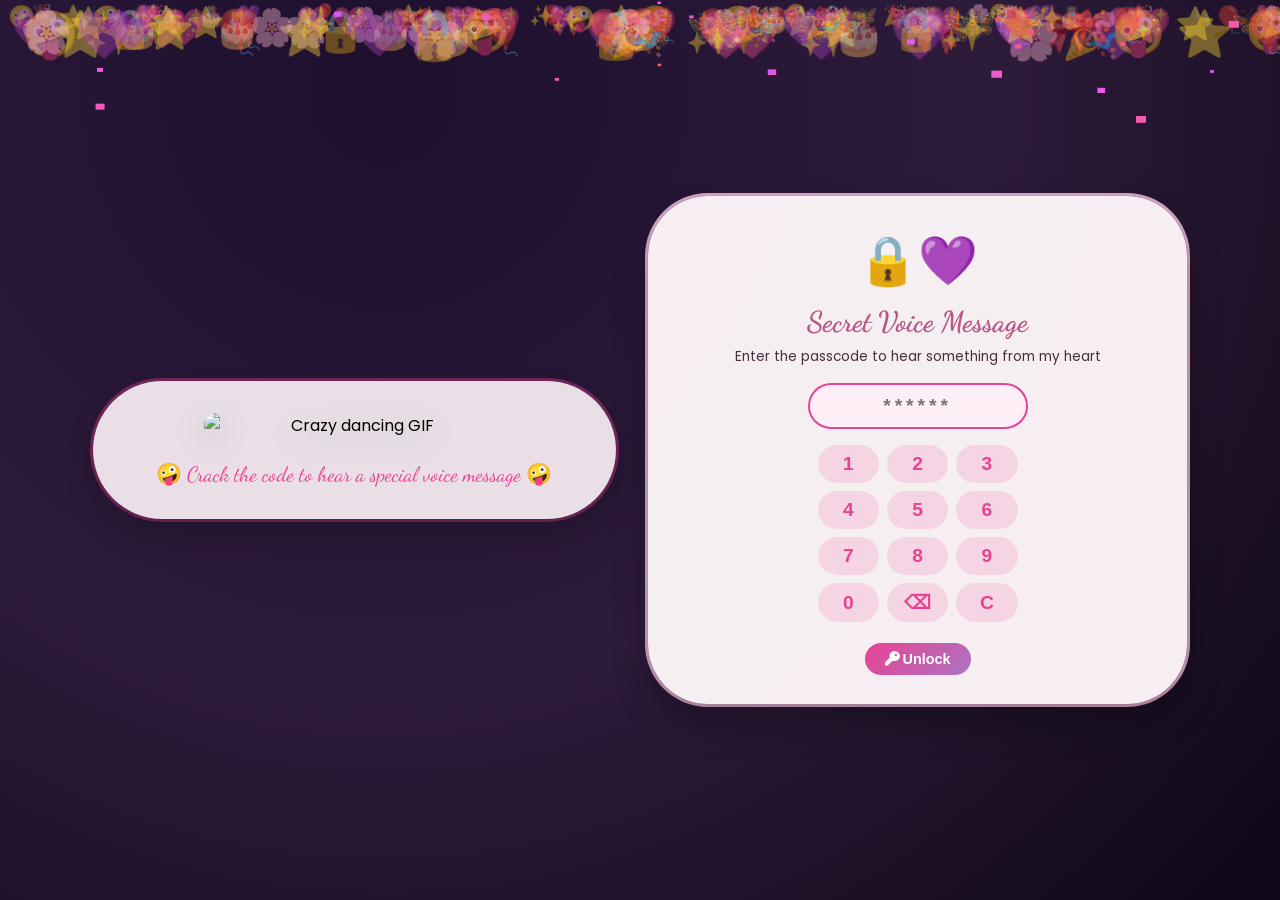
==== secertmsg.html @ 16801b01 "Add files via upload" ====
<!DOCTYPE html>
<html lang="en">
<head>
    <meta charset="UTF-8">
    <meta name="viewport" content="width=device-width, initial-scale=1.0, user-scalable=yes, viewport-fit=cover">
    <title>🔐 Secret Voice Message for You</title>
    <style>
        * {
            margin: 0;
            padding: 0;
            box-sizing: border-box;
        }

        body {
            background: radial-gradient(circle at 30% 10%, #1e0f2e, #2d1b3a, #0e0717);
            min-height: 100vh;
            display: flex;
            align-items: center;
            justify-content: center;
            font-family: 'Poppins', 'Segoe UI', sans-serif;
            position: relative;
            overflow-x: hidden;
            padding: 2rem;
        }

        .floating-bg {
            position: fixed;
            top: 0;
            left: 0;
            width: 100%;
            height: 100%;
            pointer-events: none;
            z-index: 1;
        }
        .float-item {
            position: absolute;
            font-size: 1.5rem;
            opacity: 0.4;
            animation: floatUp 14s infinite linear;
        }
        @keyframes floatUp {
            0% { transform: translateY(100vh) rotate(0deg); opacity: 0; }
            10% { opacity: 0.5; }
            90% { opacity: 0.3; }
            100% { transform: translateY(-20vh) rotate(15deg); opacity: 0; }
        }

        .split-layout {
            position: relative;
            z-index: 20;
            max-width: 1100px;
            width: 90%;
            display: flex;
            flex-wrap: wrap;
            gap: 2rem;
            justify-content: space-between;
            align-items: center;
        }

        .gif-area {
            flex: 1;
            background: rgba(255, 245, 250, 0.9);
            backdrop-filter: blur(12px);
            border-radius: 70px;
            padding: 2rem 1rem;
            text-align: center;
            box-shadow: 0 15px 30px rgba(0,0,0,0.2), 0 0 0 3px rgba(232,67,147,0.4);
            animation: charGlow 2s infinite alternate;
        }
        @keyframes charGlow {
            0% { box-shadow: 0 10px 25px rgba(156,80,140,0.2), 0 0 0 3px #ffd5ea; }
            100% { box-shadow: 0 25px 40px rgba(200,100,180,0.4), 0 0 0 6px #e84393; }
        }

        .crazy-gif {
            width: 100%;
            max-width: 300px;
            border-radius: 50px;
            display: block;
            margin: 0 auto 1.5rem;
            filter: drop-shadow(0 8px 15px rgba(0,0,0,0.2));
            animation: bounce 0.8s infinite alternate;
        }
        @keyframes bounce {
            0% { transform: translateY(0); }
            100% { transform: translateY(-8px); }
        }

        .gif-area p {
            font-family: 'Dancing Script', cursive;
            font-size: 1.3rem;
            color: #e84393;
            margin-top: 1rem;
        }

        .passcode-card {
            flex: 1;
            background: rgba(255, 248, 250, 0.96);
            backdrop-filter: blur(20px);
            border-radius: 60px;
            padding: 1.8rem 1.5rem;
            text-align: center;
            box-shadow: 0 20px 35px rgba(0,0,0,0.25), 0 0 0 3px rgba(255,200,230,0.8);
            animation: cardGlow 2s infinite alternate;
        }
        @keyframes cardGlow {
            0% { box-shadow: 0 15px 30px rgba(156,80,140,0.2), 0 0 0 3px #ffd5ea; }
            100% { box-shadow: 0 25px 45px rgba(200,100,180,0.5), 0 0 0 6px #e84393; }
        }

        .lock-icon {
            font-size: 3rem;
            animation: lockPulse 1.5s infinite;
        }
        @keyframes lockPulse {
            0%,100%{ transform:scale(1); }
            50%{ transform:scale(1.05); }
        }

        h2 {
            font-family: 'Dancing Script', cursive;
            font-size: 1.8rem;
            color: #b85783;
            margin: 0.5rem 0;
        }

        .instruction {
            font-size: 0.85rem;
            color: #4a2e3f;
            margin-bottom: 1rem;
        }

        .passcode-input {
            width: 100%;
            max-width: 220px;
            margin: 0 auto 1rem;
        }
        input {
            width: 100%;
            padding: 10px;
            font-size: 1.2rem;
            text-align: center;
            letter-spacing: 4px;
            background: #fff0f7;
            border: 2px solid #e84393;
            border-radius: 60px;
            outline: none;
            font-weight: bold;
        }

        .keypad {
            display: grid;
            grid-template-columns: repeat(3, 1fr);
            gap: 8px;
            max-width: 200px;
            margin: 0.8rem auto;
        }
        .key {
            background: rgba(232,67,147,0.15);
            border: none;
            padding: 8px;
            font-size: 1.2rem;
            border-radius: 40px;
            cursor: pointer;
            color: #e84393;
            font-weight: bold;
        }
        .key:active { transform: scale(0.95); }

        .submit-btn {
            background: linear-gradient(135deg, #e84393, #ab74c2);
            border: none;
            padding: 8px 20px;
            font-size: 0.9rem;
            font-weight: bold;
            color: white;
            border-radius: 60px;
            cursor: pointer;
            margin-top: 0.5rem;
            transition: 0.2s;
        }
        .submit-btn:hover { transform: translateY(-2px); }

        .error-msg {
            color: #e74c3c;
            font-size: 0.7rem;
            margin-top: 0.5rem;
            display: none;
        }

        .secret-area {
            margin-top: 1rem;
            border-top: 2px dashed #e84393;
            padding-top: 1rem;
            display: none;
            animation: fadeInUp 0.5s;
        }
        @keyframes fadeInUp {
            from { opacity: 0; transform: translateY(15px); }
            to { opacity: 1; transform: translateY(0); }
        }
        .voice-message {
            background: rgba(232,67,147,0.1);
            border-radius: 40px;
            padding: 1rem;
            margin: 0.5rem 0;
        }
        .voice-message p {
            margin-bottom: 0.8rem;
            font-size: 0.9rem;
            color: #3a1e2e;
        }
        audio {
            width: 100%;
            border-radius: 50px;
            margin-top: 0.5rem;
        }
        .emotional-note {
            font-family: 'Dancing Script', cursive;
            font-size: 1rem;
            color: #e84393;
            margin-top: 0.8rem;
        }
        .fallback-note {
            font-size: 0.7rem;
            color: #b85783;
            margin-top: 0.5rem;
        }

        @media (max-width: 800px) {
            .split-layout { flex-direction: column; }
            .gif-area, .passcode-card { width: 100%; }
        }
    </style>
</head>
<body>

<div class="floating-bg" id="floatingBg"></div>

<div class="split-layout">
    <div class="gif-area">
        <img class="crazy-gif" src="https://media1.giphy.com/media/v1.Y2lkPTc5MGI3NjExcHJxeWkwaGtmdG9jZnJpZTd6eDVvY2JzZmF4bXA2NXpjbm93N3ZtNiZlcD12MV9pbnRlcm5hbF9naWZfYnlfaWQmY3Q9Zw/5XRB3Ay93FZw4/giphy.gif" alt="Crazy dancing GIF">
        <p>🤪 Crack the code to hear a special voice message 🤪</p>
    </div>

    <div class="passcode-card">
        <div class="lock-icon">🔒💜</div>
        <h2>Secret Voice Message</h2>
        <div class="instruction">Enter the passcode to hear something from my heart</div>

        <div class="passcode-input">
            <input type="password" id="passcodeInput" maxlength="6" placeholder="******" inputmode="numeric">
        </div>

        <div class="keypad" id="keypad">
            <button class="key" data-digit="1">1</button><button class="key" data-digit="2">2</button><button class="key" data-digit="3">3</button>
            <button class="key" data-digit="4">4</button><button class="key" data-digit="5">5</button><button class="key" data-digit="6">6</button>
            <button class="key" data-digit="7">7</button><button class="key" data-digit="8">8</button><button class="key" data-digit="9">9</button>
            <button class="key" data-digit="0">0</button>
            <button class="key key-delete" data-digit="del">⌫</button>
            <button class="key key-delete" data-digit="clear">C</button>
        </div>

        <button id="unlockBtn" class="submit-btn"><i class="fas fa-key"></i> Unlock</button>
        <div id="errorMsg" class="error-msg">❌ Wrong code. Try again!</div>

        <div id="secretArea" class="secret-area">
            <div class="voice-message">
                <p>💜 <strong>A message from my heart</strong> 💜</p>
                <p>I recorded this just for you. Click play when you're ready.</p>
                <!-- Audio element WITHOUT autoplay, so user must click play -->
                <audio controls id="secretAudio">
                    <source src="Recording (2).m4a" type="audio/mpeg">
                    Your browser doesn't support audio.
                </audio>
                <div class="emotional-note">
                    ✨ You mean a lot to me. Thank you for being you. ✨
                </div>
                <div class="fallback-note">
                    🎧 If you don't hear anything, make sure the file "your-secret-voice.mp3" is in the same folder.
                </div>
            </div>
        </div>
    </div>
</div>

<script>
    // floating background
    const bg = document.getElementById('floatingBg');
    const icons = ['🎈', '🎉', '💜', '✨', '⭐', '🌸', '🎀', '🎂', '🦋', '🔒', '💖', '🤪'];
    for (let i = 0; i < 150; i++) {
        let el = document.createElement('div');
        el.classList.add('float-item');
        el.innerHTML = icons[Math.floor(Math.random() * icons.length)];
        el.style.left = Math.random() * 100 + '%';
        el.style.fontSize = (Math.random() * 32 + 16) + 'px';
        el.style.animationDuration = (Math.random() * 16 + 6) + 's';
        el.style.animationDelay = Math.random() * 14 + 's';
        bg.appendChild(el);
    }

    // ----- SET YOUR SECRET PASSCODE HERE -----
    const SECRET_CODE = "0906";  // change this to any number you like
    // -----------------------------------------

    const passInput = document.getElementById('passcodeInput');
    const unlockBtn = document.getElementById('unlockBtn');
    const errorMsg = document.getElementById('errorMsg');
    const secretArea = document.getElementById('secretArea');

    // keypad
    const keypad = document.getElementById('keypad');
    keypad.addEventListener('click', (e) => {
        const btn = e.target.closest('.key');
        if (!btn) return;
        const digit = btn.getAttribute('data-digit');
        if (digit === 'del') {
            passInput.value = passInput.value.slice(0, -1);
        } else if (digit === 'clear') {
            passInput.value = '';
        } else {
            passInput.value += digit;
        }
    });

    function checkCode() {
        if (passInput.value === SECRET_CODE) {
            secretArea.style.display = 'block';
            errorMsg.style.display = 'none';
            burstConfetti();
            unlockBtn.disabled = true;
            passInput.disabled = true;
            document.querySelectorAll('.key').forEach(btn => btn.style.opacity = '0.5');
            // Do NOT autoplay – user must press play on the audio element
        } else {
            errorMsg.style.display = 'block';
            passInput.value = '';
            passInput.classList.add('shake');
            setTimeout(() => passInput.classList.remove('shake'), 300);
        }
    }

    unlockBtn.addEventListener('click', checkCode);
    passInput.addEventListener('keypress', (e) => { if (e.key === 'Enter') checkCode(); });

    // shake animation
    const styleShake = document.createElement('style');
    styleShake.textContent = `
        .shake { animation: shakeAnim 0.2s ease-in-out 0s 2; }
        @keyframes shakeAnim {
            0%,100%{ transform:translateX(0); }
            25%{ transform:translateX(-5px); }
            75%{ transform:translateX(5px); }
        }
    `;
    document.head.appendChild(styleShake);

    function burstConfetti() {
        const canvas = document.createElement('canvas');
        canvas.style.position = 'fixed';
        canvas.style.top = '0';
        canvas.style.left = '0';
        canvas.style.width = '100%';
        canvas.style.height = '100%';
        canvas.style.pointerEvents = 'none';
        canvas.style.zIndex = '9999';
        document.body.appendChild(canvas);
        const ctx = canvas.getContext('2d');
        canvas.width = window.innerWidth;
        canvas.height = window.innerHeight;
        let particles = [];
        for (let i = 0; i < 220; i++) {
            particles.push({
                x: Math.random() * canvas.width,
                y: Math.random() * canvas.height - canvas.height,
                size: Math.random() * 8 + 3,
                color: `hsl(${Math.random() * 70 + 280}, 85%, 65%)`,
                speedY: Math.random() * 8 + 4,
                speedX: (Math.random() - 0.5) * 4
            });
        }
        let anim;
        function draw() {
            ctx.clearRect(0, 0, canvas.width, canvas.height);
            for (let p of particles) {
                ctx.fillStyle = p.color;
                ctx.fillRect(p.x, p.y, p.size, p.size / 1.5);
                p.y += p.speedY;
                p.x += p.speedX;
                if (p.y > canvas.height + 50) p.y = -30;
            }
            anim = requestAnimationFrame(draw);
        }
        draw();
        setTimeout(() => { cancelAnimationFrame(anim); canvas.remove(); }, 3000);
    }

    setTimeout(() => burstConfetti(), 400);
</script>

<link rel="stylesheet" href="https://cdnjs.cloudflare.com/ajax/libs/font-awesome/6.0.0-beta3/css/all.min.css">
<link href="https://fonts.googleapis.com/css2?family=Dancing+Script:wght@400;500;600;700&family=Poppins:wght@400;500;600;700&display=swap" rel="stylesheet">
</body>
</html>
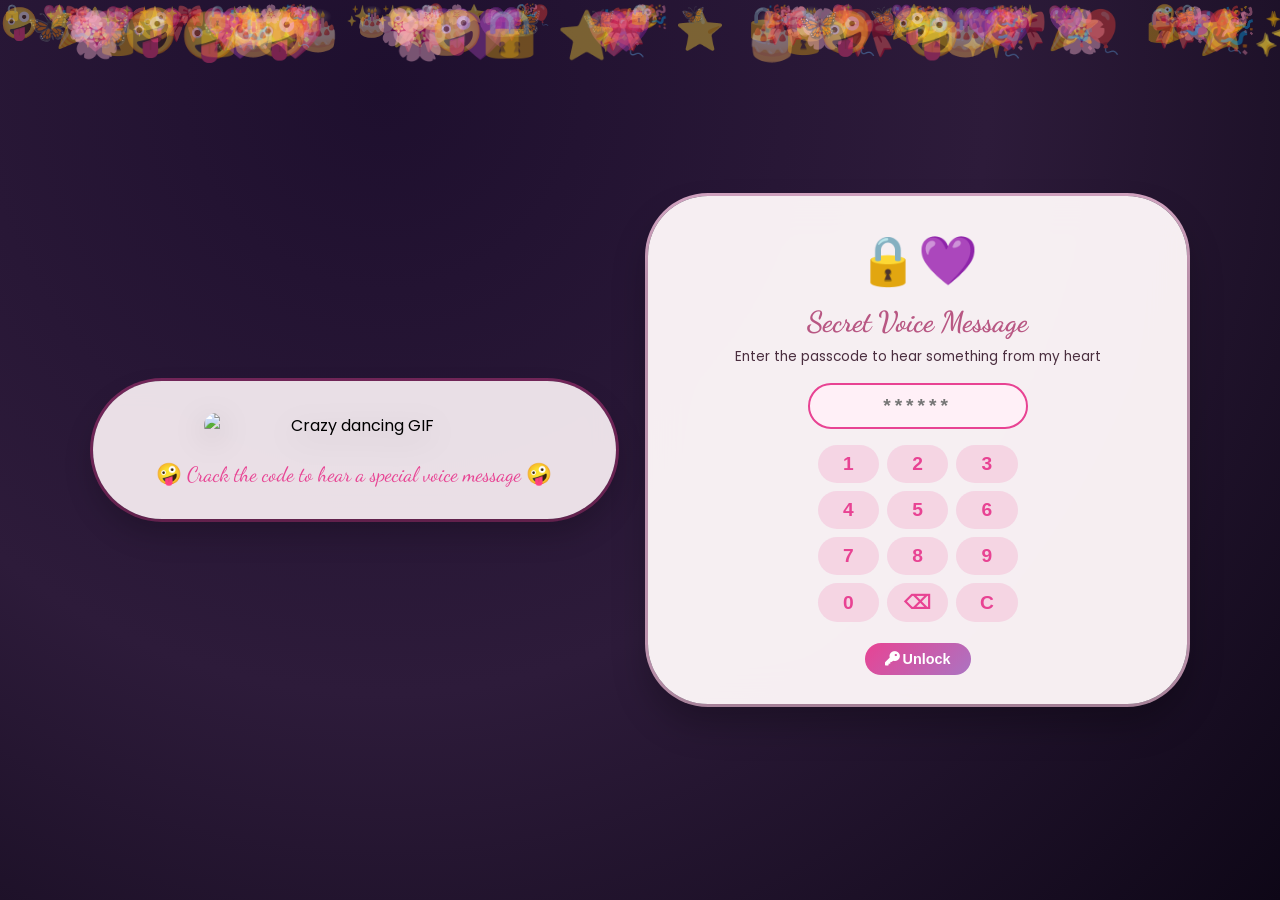
==== commit f080c086: "Update secertmsg.html" ====
--- a/secertmsg.html
+++ b/secertmsg.html
@@ -270,7 +270,7 @@
                 <p>I recorded this just for you. Click play when you're ready.</p>
                 <!-- Audio element WITHOUT autoplay, so user must click play -->
                 <audio controls id="secretAudio">
-                    <source src="Recording (2).m4a" type="audio/mpeg">
+                    <source src="shownotinh!!!" type="audio/mpeg">
                     Your browser doesn't support audio.
                 </audio>
                 <div class="emotional-note">
@@ -401,4 +401,4 @@
 <link rel="stylesheet" href="https://cdnjs.cloudflare.com/ajax/libs/font-awesome/6.0.0-beta3/css/all.min.css">
 <link href="https://fonts.googleapis.com/css2?family=Dancing+Script:wght@400;500;600;700&family=Poppins:wght@400;500;600;700&display=swap" rel="stylesheet">
 </body>
-</html>+</html>
